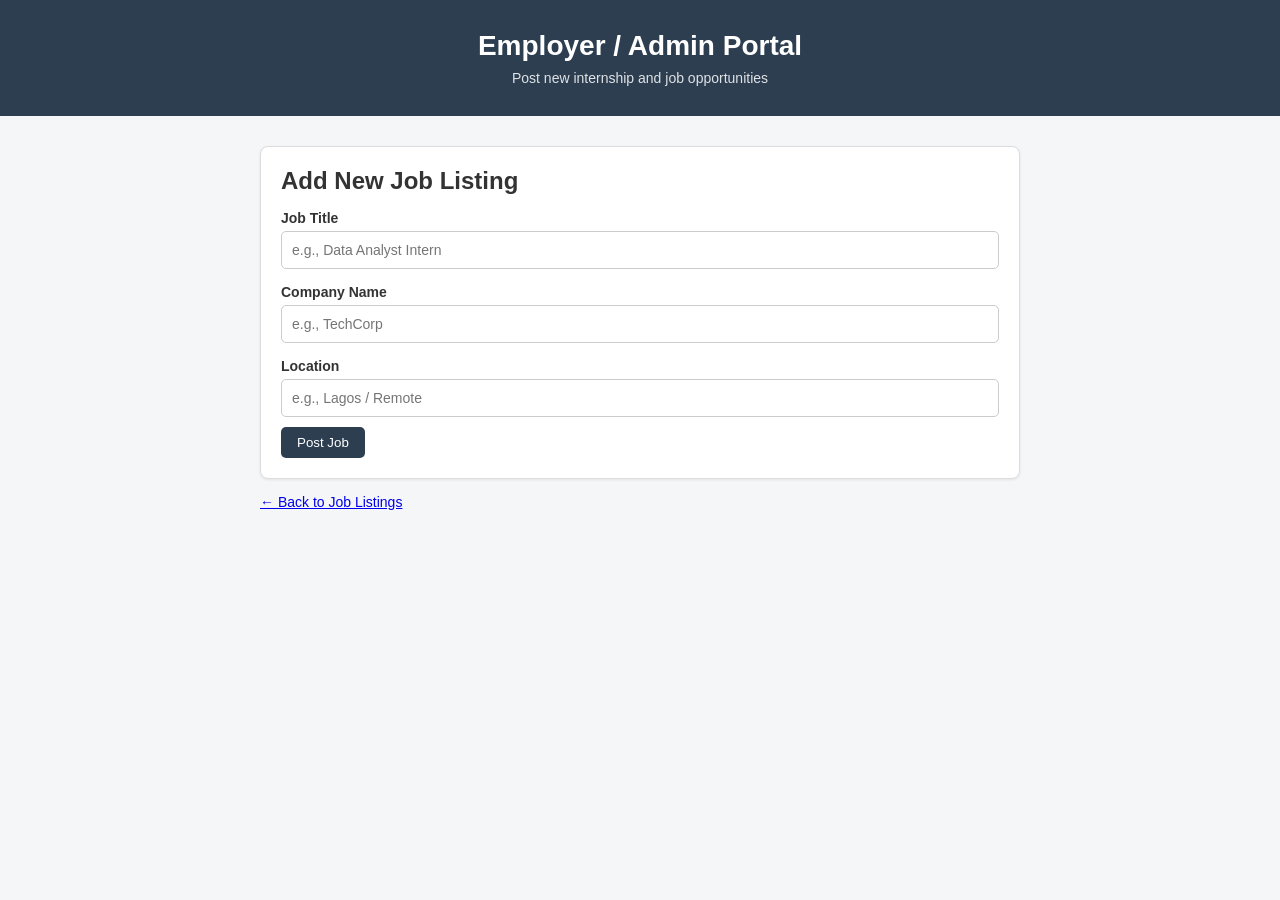
==== admin.html @ 56a277fa "Add files via upload" ====
<!DOCTYPE html>
<html lang="en">
<head>
  <meta charset="UTF-8">
  <meta name="viewport" content="width=device-width, initial-scale=1.0">
  <title>Admin - Post a Job</title>
  <link rel="stylesheet" href="style.css">
</head>
<body>

  <header>
    <h1>Employer / Admin Portal</h1>
    <p>Post new internship and job opportunities</p>
  </header>

  <main>
    <form id="jobPostForm" class="job-card">
      <h2>Add New Job Listing</h2>
      
      <label for="jobTitle">Job Title</label>
      <input type="text" id="jobTitle" placeholder="e.g., Data Analyst Intern" required />

      <label for="companyName">Company Name</label>
      <input type="text" id="companyName" placeholder="e.g., TechCorp" required />

      <label for="jobLocation">Location</label>
      <input type="text" id="jobLocation" placeholder="e.g., Lagos / Remote" required />

      <button type="submit">Post Job</button>
    </form>
    
    <p style="margin-top: 15px; font-size: 14px;">
      <a href="index.html">← Back to Job Listings</a>
    </p>
  </main>

  <script src="script.js"></script>
</body>
</html>
---- style.css ----
* {
  margin: 0;
  padding: 0;
  box-sizing: border-box;
  font-family: Arial, Helvetica, sans-serif;
}

body {
  background-color: #f4f6f8;
  color: #333;
}

header {
  background-color: #2c3e50;
  color: white;
  padding: 30px 20px;
  text-align: center;
}

header h1 {
  font-size: 28px;
  margin-bottom: 8px;
}

header p {
  font-size: 14px;
  opacity: 0.85;
}

main {
  max-width: 800px;
  margin: 30px auto;
  padding: 0 20px;
}

#searchBox {
  width: 100%;
  padding: 12px;
  font-size: 16px;
  border: 1px solid #ccc;
  border-radius: 6px;
  margin-bottom: 25px;
}

.job-card {
  background: white;
  border: 1px solid #ddd;
  border-radius: 8px;
  padding: 20px;
  margin-bottom: 15px;
  box-shadow: 0 1px 3px rgba(0,0,0,0.08);
}

.job-card h3 {
  color: #2c3e50;
  margin-bottom: 10px;
}

.job-card p {
  margin-bottom: 5px;
  font-size: 14px;
}

.job-card button {
  margin-top: 10px;
  padding: 8px 16px;
  background-color: #2c3e50;
  color: white;
  border: none;
  border-radius: 5px;
  cursor: pointer;
}

.job-card button:hover {
  background-color: #1a252f;
}form label {
  display: block;
  margin-top: 15px;
  margin-bottom: 5px;
  font-weight: bold;
  font-size: 14px;
}

form input,
form textarea {
  width: 100%;
  padding: 10px;
  border: 1px solid #ccc;
  border-radius: 5px;
  font-size: 14px;
}

form button {
  margin-top: 20px;
  padding: 10px 20px;
  background-color: #2c3e50;
  color: white;
  border: none;
  border-radius: 5px;
  cursor: pointer;
}

form button:hover {
  background-color: #1a252f;
}
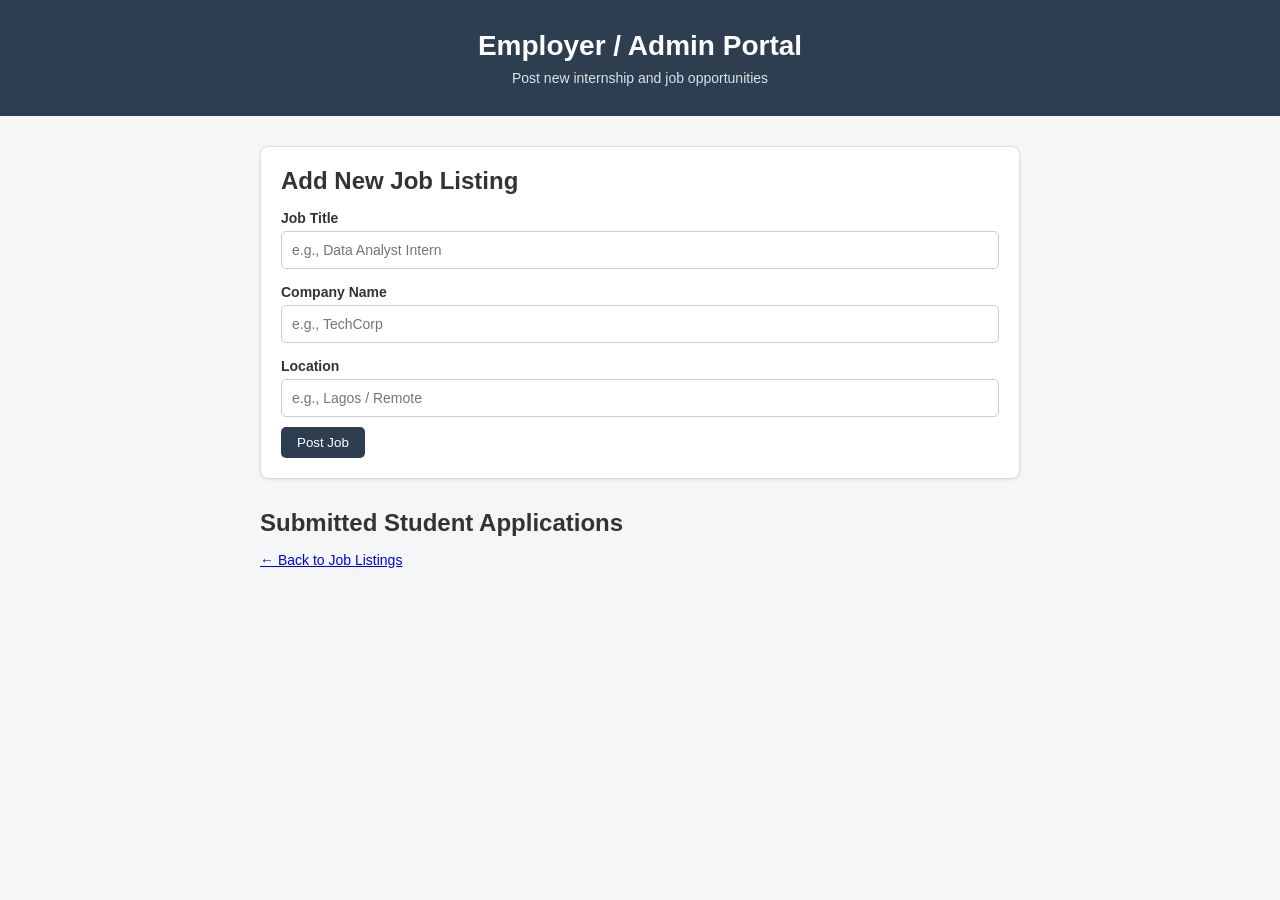
==== commit 83b81330: "Add files via upload" ====
--- a/admin.html
+++ b/admin.html
@@ -28,12 +28,19 @@
 
       <button type="submit">Post Job</button>
     </form>
-    
+    <!-- ADD THIS NEW PART HERE -->
+    <div class="admin-container" style="margin-top: 30px;">
+        <h2>Submitted Student Applications</h2>
+        <div id="applicationsList">
+            <!-- Submitted applications will automatically appear here -->
+        </div>
+    </div>
+
     <p style="margin-top: 15px; font-size: 14px;">
-      <a href="index.html">← Back to Job Listings</a>
+        <a href="index.html">&larr; Back to Job Listings</a>
     </p>
-  </main>
+</main>
 
-  <script src="script.js"></script>
+<script src="script.js"></script>
 </body>
 </html>
